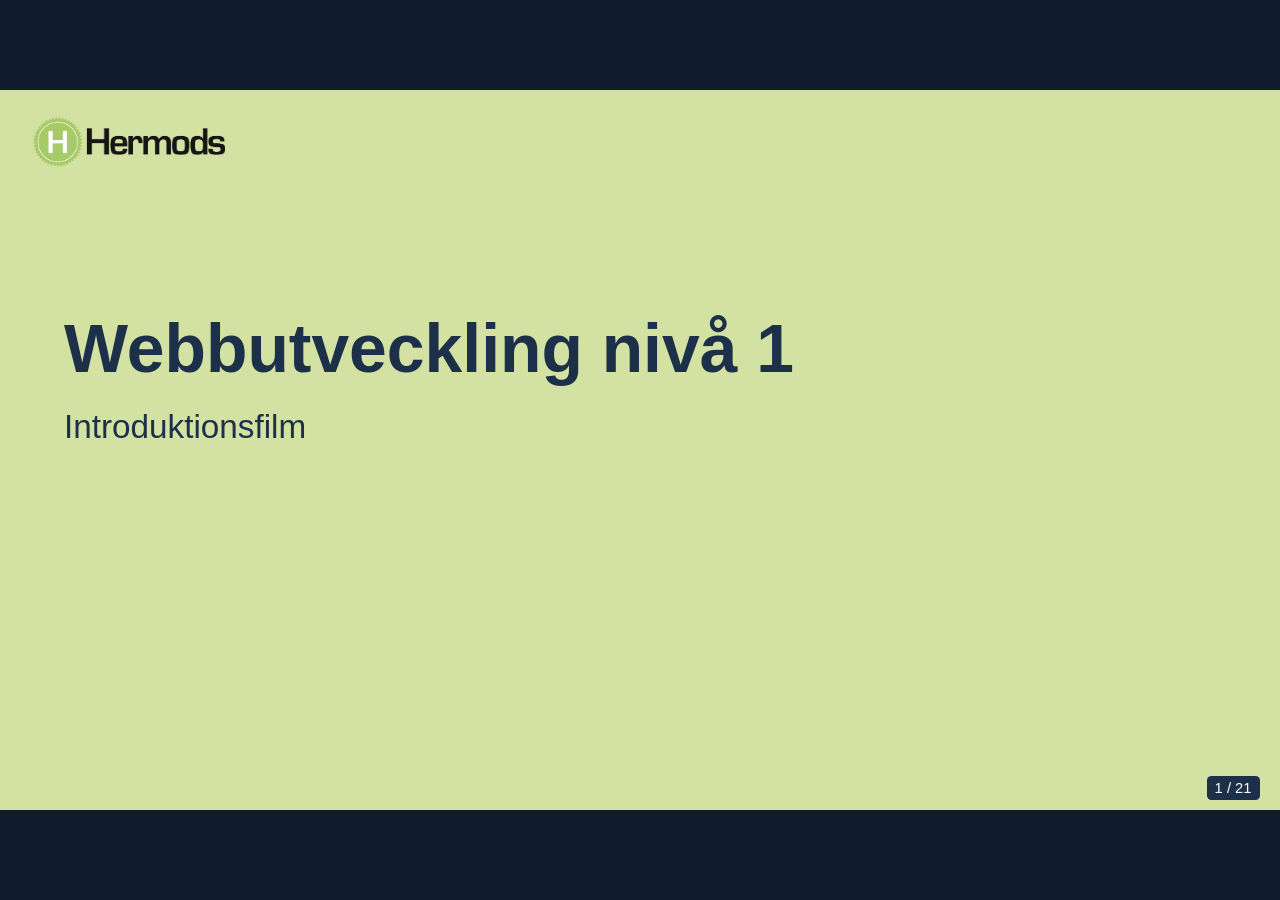
==== webb1/index.html @ abde497b "first commit" ====
<!doctype html>
<html lang="sv">
<head>
  <meta charset="utf-8">
  <meta name="viewport" content="width=device-width, initial-scale=1">
  <title>Webbutveckling nivå 1 – introduktionsfilm</title>
  <link rel="stylesheet" href="presentation.css">
  <script src="presentation.js" defer></script>
</head>
<body>
  <main class="stage" aria-label="Introduktion till Webbutveckling nivå 1">
    <section class="slide cover" aria-labelledby="titel-1">
      <div class="content">
        <img class="logo" src="bilder/hermods.png" alt="Hermods">
        <h1 id="titel-1">Webbutveckling nivå 1</h1>
        <p class="subtitle">Introduktionsfilm</p>
      </div>
      <template class="notes"><p>Välkommen! Har du någon gång undrat hur en webbplats byggs, från första idén till en sida som går att öppna på mobilen? I den här kursen får du bygga egna sidor och se vad som händer när du ändrar koden. Jag visar vad du behöver för att börja, hur arbetet i Omniway är upplagt och var du får hjälp.</p></template>
    </section>
    <section class="slide" aria-labelledby="titel-2" hidden>
      <h2 class="visually-hidden" id="titel-2">Videoinställningar</h2>
      <img class="slide-image" src="bilder/video-settings.png"
        alt="Två exempel från videospelaren. Pilar pekar på CC-knappen för undertexter och reglaget för uppspelningshastighet.">
      <template class="notes"><p>Aktivera undertexterna med CC-knappen. Om du vill ha mer tid att ta in informationen kan du ändra uppspelningshastigheten via hastighetskontrollen. Pausa gärna filmen när du vill hitta samma vy i din egen kurs.</p></template>
    </section>
    <section class="slide" aria-labelledby="titel-3" hidden>
      <div class="content">
        
        <h2 id="titel-3">Ämnesnivåns innehåll och syfte</h2>
        <div class="with-demo"><ul><li>Bygga och formge webbsidor med HTML och CSS</li><li>Göra sidor tillgängliga, responsiva och interaktiva</li><li>Testa och publicera det du bygger</li></ul><div class="demo" aria-hidden="true"><code>&lt;main&gt;<br>&nbsp; &lt;h1&gt;Min webbplats&lt;/h1&gt;<br>&lt;/main&gt;</code><div class="browser-demo">Min webbplats</div></div></div>
      </div>
      <template class="notes"><p>HTML ger sidan struktur, CSS formar layouten och JavaScript kan göra delar av sidan interaktiva. Du får också se hur webben fungerar bakom kulisserna och hur tillgänglighet, säkerhet, lagar och etik påverkar det du bygger. Mot slutet arbetar du med bilder och media och provar hur en webbplats kan publiceras.</p></template>
    </section>
    <section class="slide" aria-labelledby="titel-4" hidden>
      <div class="content">
        
        <h2 id="titel-4">Innehåll</h2>
        <ul class="agenda">
          <li>Din individuella studieplan (ISP)</li>
          <li>Kursbok</li>
          <li>Upplägget i Omniway</li>
          <li>Inlärningsstrategier</li>
          <li>Herman</li>
          <li>Bedömningsmötet</li>
          <li>Betyg och bedömning</li>
          <li>Viktiga kontaktvägar</li>
        </ul>
      </div>
      <template class="notes"><p>Vi börjar med din individuella studieplan, kursboken och hur kursen är upplagd i Omniway. Sedan får du tips på hur du kan lägga upp arbetet och hur Herman kan hjälpa dig. Till sist går vi igenom bedömningsmötena, betyget och vem du kontaktar om du behöver hjälp.</p></template>
    </section>
    <section class="slide isp-slide" aria-labelledby="titel-5" hidden>
      <h2 id="titel-5">Din individuella studieplan (ISP)</h2>
      <img class="isp-menu" src="bilder/isp.png" alt="Omniways gröna menyfält med Studieplan markerad">
      <div class="isp-arrow" aria-hidden="true"></div>
      <template class="notes"><p>Gå till det gröna menyfältet på startsidan i Omniway och öppna din individuella studieplan, förkortad ISP. Svara på frågorna där. Det hjälper din lärare att förstå dina mål och vilket stöd som kan passa dig. Använd sedan tidsplanen i kursen för att se vilka uppgifter och bokningar som närmar sig.</p></template>
    </section>
    <section class="slide" aria-labelledby="titel-6" hidden>
      <div class="content course-book">
        <h2 id="titel-6">Kursbok</h2>
        <div class="book-details">
          <img src="bilder/webb-bok.jpg" alt="Omslaget till kursboken Webbutveckling Nivå 1 från Docendo">
          <div>
            <p><strong>Webbutveckling Nivå 1</strong></p>
            <p>Docendo · ISBN 978-91-7531-184-5</p>
            <p>Fliken Litteratur i Omniway</p>
          </div>
        </div>
      </div>
      <template class="notes"><p>I Webbutveckling nivå 1 utgår vi från kursboken <strong>”Webbutveckling Nivå 1”</strong>, utgiven av Docendo. <em>Om du ännu inte gjort det, är det viktigt att du införskaffar boken så snart som möjligt, eftersom hela kursen och alla våra lektioner bygger på detta material.</em> Öppna fliken Litteratur på din kurssida i Omniway för att hitta bokinformationen. Kontrollera ISBN när du letar efter boken. Enligt kursinformationen finns den hos Docendo, Bokus och Adlibris. Du kan också fråga ditt bibliotek om det har boken att låna ut.</p></template>
    </section>
    <section class="slide" aria-labelledby="titel-7" hidden>
      <div class="content">
        
        <h2 id="titel-7">Verktyg du kommer att använda</h2>
        <div class="cards"><div class="card"><h3>VS Code</h3><p>Skriv och redigera HTML och CSS</p></div><div class="card"><h3>Figma</h3><p>Skissa struktur och layout</p></div><div class="card"><h3>GitHub</h3><p>Spara projekt och publicera</p></div></div><p>Skapa konto på Figma och GitHub. Mer information finns i kursen.</p>
      </div>
      <template class="notes"><p>I Visual Studio Code skriver och redigerar du webbplatsens kod. I webbläsaren kan du sedan öppna sidan och se vad ändringarna gör. Du behöver skapa ett konto på Figma och ett konto på GitHub. I Figma kan du skissa sidans struktur och layout innan du bygger. Med GitHub kan du spara projektets filer och publicera en webbplats via GitHub Pages. Mer information om kontona och hur du använder verktygen finns i kursen.</p></template>
    </section>
    <section class="slide" aria-labelledby="titel-8" hidden>
      <div class="content">
        <h2 id="titel-8">Upplägget i Omniway</h2>
        <ul>
          <li>Introduktionsuppgift</li>
          <li>Lektioner</li>
          <li>Öva-uppgifter (flervalsfrågor)</li>
          <li>Lärarbedömda uppgifter</li>
          <li>Bedömningsmöten</li>
        </ul>
      </div>
      <template class="notes"><p>I Omniway börjar du med introduktionsuppgiften och arbetar sedan vidare med lektionerna. Du får träna med flervalsfrågor och lämnar in uppgifter som läraren bedömer. Under kursen bokar du också två individuella bedömningsmöten.</p></template>
    </section>
    <section class="slide" aria-labelledby="titel-9" hidden>
      <div class="content">
        
        <h2 id="titel-9">Kursens fyra moduler</h2>
        <div class="cards"><div class="card"><h3>1. Webbens grunder</h3><p>HTML, CSS och tillgänglighet</p></div><div class="card"><h3>2. Layout med CSS</h3><p>Flexbox och grid</p></div><div class="card"><h3>3. Design och testning</h3><p>Mobilanpassning och JavaScript</p></div><div class="card"><h3>4. Media och publicering</h3><p>Bilder, media och GitHub Pages</p></div></div>
      </div>
      <template class="notes"><p>Kursen har fyra moduler. Du börjar med hur webben fungerar och hur du skriver HTML och CSS. Sedan arbetar du med layout i flexbox och grid. Därefter kommer mobilanpassning, design, testning och enkel JavaScript. Till sist arbetar du med media och publicering. Gå via tidsplanen i Omniway och följ den ordning och de datum du ser där.</p></template>
    </section>
    <section class="slide" aria-labelledby="titel-10" hidden>
      <div class="content">
        
        <h2 id="titel-10">Introduktionsuppgiften</h2>
        <div class="with-demo">
          <ul>
            <li>Berätta om dina förkunskaper och mål</li>
            <li>Beskriv hur du planerar att studera</li>
            <li>Kontrollera sista inlämningsdatum i Omniway</li>
          </ul>
          <figure class="assignment-image">
            <img src="bilder/introduktionsuppgiften.jpg" width="800" height="533"
              alt="En studerande planerar sina studier bredvid en dator som visar en webbsida och kod.">
            <figcaption>AI-genererad bild</figcaption>
          </figure>
        </div>
      </div>
      <template class="notes"><p>I den första uppgiften får du berätta lite om dig själv, varför du läser kursen och hur du tänker lägga upp studierna. Skriv gärna vad du redan kan och vad du vill få hjälp med. Då kan läraren lättare stötta dig från början. Öppna introduktionsuppgiften i din kurs och kontrollera när den ska lämnas in.</p></template>
    </section>
    <section class="slide" aria-labelledby="titel-11" hidden>
      <div class="content">
        <h2 id="titel-11">Så arbetar du i en lektion</h2>
        <div class="lesson-example">
          <ul class="lesson-outline">
            <li>Syfte</li>
            <li>Mål för lektionen</li>
            <li>Planering och strategi</li>
            <li>Centrala begrepp</li>
            <li>Reflektionsfrågor inför lektionen</li>
            <li>Lektionens huvudinnehåll</li>
            <li>Läsning och övningar i läroboken</li>
            <li>Sammanfattning</li>
            <li>Avslutande reflektion</li>
          </ul>
          <img src="bilder/lektion.png" width="820" height="364"
            alt="Exempel från Omniway. Lektion 4, Skapa webbsidor i HTML, med avsnittet Syfte.">
        </div>
      </div>
      <template class="notes"><p>Börja med att läsa syftet och målen så att du vet vad du ska lära dig. Använd planeringen och reflektionsfrågorna för att förbereda dig. Gå igenom de centrala begreppen och arbeta sedan med lektionens huvudinnehåll. Följ läsanvisningarna och gör övningarna i läroboken. Avsluta med att läsa sammanfattningen och fundera på vad du har lärt dig och vad du behöver öva mer på.</p></template>
    </section>
    <section class="slide" aria-labelledby="titel-12" hidden>
      <div class="content">
        
        <h2 id="titel-12">Öva-uppgifter</h2>
        <ul class="practice-points">
          <li>Automaträttade frågor i Omniway</li>
          <li>Se vad du behöver repetera</li>
        </ul>
        <img class="practice-image" src="bilder/ova.png" width="1207" height="396"
          alt="Skärmbild från en öva-uppgift i Omniway">
      </div>
      <template class="notes"><p>I slutet av modulerna finns automaträttade öva-uppgifter. Använd dem för att se vad du redan kan och vilka delar du behöver gå tillbaka till. Om en fråga känns svår, leta upp begreppet i lektionen och prova igen när du har repeterat. Kontrollera deadline i tidsplanen.</p></template>
    </section>
    <section class="slide" aria-labelledby="titel-13" hidden>
      <div class="content">
        
        <h2 id="titel-13">Lärarbedömda uppgifter</h2>
        <div class="with-demo">
          <ul>
            <li>Lämna in i Omniway</li>
            <li>Textbaserat arbete som PDF</li>
            <li>Webbprojektets filer samlade i ZIP</li>
          </ul>
          <figure class="assignment-image">
            <img src="bilder/lararbedomda-uppgifter.jpg" width="800" height="533"
              alt="En lärare granskar en webbsida och antecknar återkoppling.">
            <figcaption>AI-genererad bild</figcaption>
          </figure>
        </div>
      </div>
      <template class="notes"><p>Varje modul har en lärarbedömd uppgift. Följ instruktionerna i uppgiften och kontrollera att rätt fil har laddats upp. Gör textbaserade uppgifter till PDF så att text, bilder och formatering visas korrekt. Om du lämnar in ett webbprojekt samlar du HTML, CSS, skript och bilder i en mapp och packar den som ZIP. Använd lärarens återkoppling när du arbetar vidare.</p></template>
    </section>
    <section class="slide" aria-labelledby="titel-14" hidden>
      <div class="content">
        
        <h2 id="titel-14">Inlärningsstrategier</h2>
        <div class="cards"><div class="card"><h3>Ändra</h3><p>En sak i taget</p></div><div class="card"><h3>Testa</h3><p>Ladda om sidan</p></div><div class="card"><h3>Förklara</h3><p>Vad blev annorlunda?</p></div></div>
      </div>
      <template class="notes"><p>Försök göra en liten ändring i taget. Spara, ladda om i webbläsaren och fundera på varför resultatet blev som det blev. När du kan förklara ändringen för dig själv är det lättare att använda samma idé senare. Om du kör fast, skriv ned vad du testat och ta med det till handledningen. Följ bokövningarna i ordning så får du återanvända det du redan lärt dig.</p></template>
    </section>
    <section class="slide" aria-labelledby="titel-15" hidden>
      <div class="content memory-curve">
        <h2 id="titel-15">Inlärningsstrategier – Ebbinghaus glömskekurva</h2>
        <img src="bilder/glomskekurva-hermods.png" width="1200" height="530"
          alt="Glömskekurvan visar hur minnet avtar över tid och hur återkommande repetition hjälper oss att minnas längre.">
      </div>
      <template class="notes"><p>Kurvan illustrerar hur minnet av det du just lärt dig avtar med tiden. Stjärnorna markerar exempel på tillfällen då du kan repetera. Prova att förklara med egna ord vad en CSS-klass gör efter tio minuter, nästa dag och igen efter en vecka. Återkom gärna efter en månad. Diagrammet sträcker sig till sex månader för att visa tanken med att komma tillbaka till kunskapen över längre tid.</p></template>
    </section>
    <section class="slide" aria-labelledby="titel-16" hidden>
      <div class="content">
        
        <h2 id="titel-16">Herman och AI-stöd</h2>
        <img class="herman-image" src="bilder/herman.png" width="795" height="403"
          alt="Skärmbild av avsnittet om Herman i kursens introduktion">
      </div>
      <template class="notes"><p>Du hittar länken till Herman i början av kursen under Ta hjälp av Herman. Där finns en film om hur du loggar in eller skapar ett konto. Herman kan hjälpa dig att förstå instruktioner och begrepp och tänka källkritiskt. Du kan också be AI om återkoppling på kod du själv skrivit. Testa förslagen, jämför med kursmaterialet och se till att du kan förklara det du lämnar in.</p></template>
    </section>
    <section class="slide" aria-labelledby="titel-17" hidden>
      <div class="content">
        
        <h2 id="titel-17">Bedömningsmöte 1</h2>
        <div class="with-demo">
          <ul><li>Boka själv enligt din tidsplan</li><li>Ungefär i mitten av kursen</li><li>Använd återkopplingen i nästa uppgift</li></ul>
          <figure class="assignment-image">
            <img src="bilder/bedomningsmote-1.jpg" width="800" height="533" alt="En elev lyssnar på läraren i ett videosamtal med en tydlig webbkamera ovanpå skärmen.">
            <figcaption>AI-genererad bild</figcaption>
          </figure>
        </div>
      </div>
      <template class="notes"><p>Det första individuella bedömningsmötet ligger ungefär mitt i kursen. Läs lektionen Bedömningsmöten – bokning, regler och genomförande i början av modul 1 och boka en tid före deadline i din tidsplan. Logga in några minuter före mötet och välj Anslut när knappen visas. Testa kamera och mikrofon i förväg. Mötet ger dig återkoppling som hjälper dig att arbeta vidare inför kursens slut.</p></template>
    </section>
    <section class="slide" aria-labelledby="titel-18" hidden>
      <div class="content">
        
        <h2 id="titel-18">Bedömningsmöte 2</h2>
        <div class="with-demo">
          <ul><li>Boka en tid i slutet av kursen</li><li>Lämna in lärarbedömda uppgifter före mötet</li><li>Repetera och öva på att förklara din kod</li></ul>
          <figure class="assignment-image">
            <img src="bilder/bedomningsmote-2.jpg" width="800" height="533" alt="Samma elev förklarar sitt arbete för läraren i ett videosamtal. Webbkameran syns ovanpå skärmen.">
            <figcaption>AI-genererad bild</figcaption>
          </figure>
        </div>
      </div>
      <template class="notes"><p>Du bokar själv det andra individuella mötet enligt din tidsplan. Se till att de lärarbedömda uppgifterna är inlämnade före mötet. Förbered dig genom att gå igenom uppgifter, lektionsanteckningar och återkoppling. Öva på att med egna ord förklara hur du har gjort och varför. Vid mötet får du visa dina kunskaper och svara på frågor om kursens innehåll.</p></template>
    </section>
    <section class="slide" aria-labelledby="titel-19" hidden>
      <div class="content">
        
        <h2 id="titel-19">Betyg och bedömning</h2>
        <div class="with-demo">
          <ul>
            <li>Dina kunskaper bedöms sammantaget</li>
            <li>Det sista bedömningsmötet väger särskilt tungt</li>
            <li>Betygsmotivering och ämnesmatris finns i Omniway</li>
          </ul>
          <figure class="assignment-image">
            <img src="bilder/betyg-och-bedomning.jpg" width="900" height="600"
              alt="Eleven tittar på Betyg och bedömning i en illustrerad Omniway-vy.">
            <figcaption>AI-genererad bild</figcaption>
          </figure>
        </div>
      </div>
      <template class="notes"><p>Läraren gör en sammantagen bedömning av de kunskaper du visar i kursen. Det sista bedömningsmötet är särskilt viktigt eftersom du då har haft hela kursen på dig att utvecklas. När de obligatoriska momenten är klara hittar du information om ditt betyg under Betygsmotivering och ämnesmatris i kursen.</p></template>
    </section>
    <section class="slide" aria-labelledby="titel-20" hidden>
      <div class="content">
        
        <h2 id="titel-20">Viktiga kontaktvägar</h2>
        <img class="contact-image" src="bilder/hjalp.png" width="1303" height="99"
          alt="Omniways gröna menyfält med alternativet Hjälpcenter.">
        <div class="cards contact-cards">
          <div class="card">
            <h3>Din lärare</h3>
            <ul>
              <li>Hjälp att förstå innehållet på din ämnesnivå</li>
              <li>Frågor om bedömningar och betygssättning</li>
              <li>Du kan boka in handledningspass</li>
            </ul>
          </div>
          <div class="card">
            <h3>Hjälpcenter i Omniway</h3>
            <p>Intyg, studievägledning och annat stöd</p>
            <h3 class="service-heading">Kontakta Hermods Studerandeservice</h3>
            <ul>
              <li>Om du behöver hjälp med att boka bedömningsmöten</li>
              <li>Om det saknas bokningsbara tider</li>
              <li>Om du missat bedömningsmötet</li>
              <li>Om du är försenad eller önskar ändra studietiden</li>
              <li>Om du missat deadline</li>
              <li>Om du vill sluta en kurs</li>
            </ul>
          </div>
        </div>
      </div>
      <template class="notes"><p>Din lärare kan hjälpa dig att förstå innehållet på din ämnesnivå och svara på frågor om uppgifter, bedömningar och betygssättning. Du kan boka in handledningspass. Vid frågor om exempelvis förlängning, studieintyg och studievägledning hittar du kontaktuppgifter i Hjälpcenter i det gröna menyfältet i Omniway. Där hittar du också kontaktvägar om du behöver specialpedagogiskt stöd. Kontakta Hermods Studerandeservice om du behöver hjälp att boka ett bedömningsmöte, om det saknas bokningsbara tider eller om du har missat mötet. Kontakta dem också om du är försenad, vill ändra studietiden, har missat en deadline eller vill sluta en kurs.</p></template>
    </section>
    <section class="slide cover" aria-labelledby="titel-21" hidden>
      <div class="content">
        <img class="logo" src="bilder/hermods.png" alt="Hermods">
        <h2 id="titel-21">Lycka till med webbutvecklingen!</h2>
        <ul><li>Öppna kursen i Omniway</li><li>Se över din studieplan och gör introduktionsuppgiften</li></ul>
      </div>
      <template class="notes"><p>Börja med studierna i Omniway, kontrollera att du har rätt lärobok och öppna introduktionsuppgiften. När du kodar, ta en liten ändring i taget och se vad som händer i webbläsaren. Hör av dig om du fastnar. Lycka till, jag ser fram emot att se vad du bygger!</p></template>
    </section>
    <div class="camera-guide" hidden aria-hidden="true"></div>
    <div class="caption-guide" hidden aria-hidden="true"></div>
    <button type="button" class="slide-position" id="position" aria-label="Välj bild, 1 av 21"
      aria-expanded="false" aria-controls="slide-picker">1 / 21</button>
    <nav id="slide-picker" class="slide-picker" aria-label="Välj bild" hidden></nav>
  </main>
  <nav class="controls" aria-label="Presentationskontroller">
    <button type="button" id="prev" aria-label="Föregående bild">←</button>
    <button type="button" id="next" aria-label="Nästa bild">→</button>
    <button type="button" id="notes">Talarstöd</button>
    <button type="button" id="guides" aria-pressed="false">OBS-guider</button>
    <button type="button" id="fullscreen">Helskärm</button>
  </nav>
</body>
</html>
---- webb1/presentation.css ----
:root {
  color-scheme: dark;
  font-family: "Century Gothic", "Trebuchet MS", sans-serif;
  --navy: #1d304a;
  --green: #d3e2a2;
  --white: #fff;
}
* { box-sizing: border-box; }
[hidden] { display: none !important; }
body {
  margin: 0;
  min-height: 100dvh;
  display: grid;
  place-items: center;
  background: #101c2b;
}
.stage {
  position: relative;
  width: min(100vw, 177.7778dvh);
  aspect-ratio: 16 / 9;
  container-type: inline-size;
  overflow: hidden;
}
.slide {
  position: absolute;
  inset: 0;
  background: var(--navy);
  color: var(--white);
}
.slide.cover {
  background: var(--green);
  color: var(--navy);
}
.content {
  position: absolute;
  inset: 0 20% 25% 0;
  padding: 4.6cqw 2.5cqw 1.3cqw 5cqw;
  display: flex;
  flex-direction: column;
  justify-content: flex-start;
  gap: 1.5cqw;
}
.cover .content { justify-content: center; }
.logo {
  position: absolute;
  top: 2.1cqw;
  left: 2.6cqw;
  width: 15cqw;
  height: auto;
}
h1, h2, h3, p, figure, ul { margin: 0; }
h1 { font-size: 5.3cqw; line-height: 1.08; }
h2 { font-size: 4cqw; line-height: 1.12; }
p, li { font-size: 2.1cqw; line-height: 1.4; }
.subtitle { font-size: 2.6cqw; }
ul { padding-inline-start: 2.6cqw; }
li + li { margin-top: .7cqw; }
.agenda {
  display: grid;
  grid-auto-flow: column;
  grid-template-rows: repeat(4, auto);
  grid-template-columns: 1.15fr 1fr;
  gap: .8cqw 3.5cqw;
}
.agenda li { margin: 0; }
.lesson-example {
  display: grid;
  grid-template-columns: 1fr 1.2fr;
  gap: 2cqw;
  align-items: start;
}
.lesson-outline li {
  font-size: 1.7cqw;
  line-height: 1.3;
}
.lesson-outline li + li { margin-top: .28cqw; }
.lesson-example img {
  display: block;
  width: 100%;
  height: auto;
}

li::marker { color: var(--green); }
.cover li::marker { color: var(--navy); }
.cards, .with-demo {
  display: grid;
  gap: 1.4cqw;
  align-items: start;
}
.cards { grid-template-columns: repeat(auto-fit, minmax(17cqw, 1fr)); }
.card, .demo {
  padding: 1.25cqw 1.5cqw;
  background: #ffffff0d;
  border: 1px solid #ffffff36;
  border-radius: .65cqw;
}
.card h3 { font-size: 1.95cqw; margin-bottom: .5cqw; color: var(--green); }
.card p { font-size: 1.65cqw; }
.course-book h2 {
  font-size: 3.5cqw;
  font-weight: 400;
}
.book-details {
  display: flex;
  align-items: center;
  gap: 3cqw;
}
.book-details img {
  display: block;
  height: 27cqw;
  width: auto;
}
.book-details p + p { margin-top: .5cqw; }
.slide-image {
  display: block;
  width: 86%;
  height: auto;
  clip-path: inset(0 1px 1px 1px);
}
.visually-hidden {
  position: absolute;
  width: 1px;
  height: 1px;
  margin: -1px;
  overflow: hidden;
  clip-path: inset(50%);
  white-space: nowrap;
}
.slide-position {
  position: absolute;
  right: 1.6cqw;
  bottom: .8cqw;
  z-index: 2;
  padding: .25em .55em;
  border-radius: .3em;
  background: var(--navy);
  color: var(--white);
  font-size: max(12px, 1.15cqw);
  font-variant-numeric: tabular-nums;
  border: 0;
}
.slide-picker {
  position: absolute;
  right: 1.6cqw;
  bottom: calc(.8cqw + max(12px, 1.15cqw) * 1.8 + .3rem);
  z-index: 3;
  width: min(22rem, 94%);
  max-height: 75%;
  overflow-y: auto;
  overscroll-behavior: contain;
  padding: .3rem;
  border: 1px solid #ffffff55;
  border-radius: .4rem;
  background: var(--navy);
}
.slide-picker button {
  display: block;
  width: 100%;
  text-align: left;
  border: 0;
}
.slide-picker button:is(:hover, :focus-visible, [aria-current="true"]) {
  background: var(--green);
  color: var(--navy);
}
.with-demo { grid-template-columns: 1.35fr 1fr; }
.assignment-image img, .practice-image {
  display: block;
  width: 100%;
  height: auto;
}
.practice-points {
  display: flex;
  gap: 3.6cqw;
}
.practice-points li { margin: 0; }
.assignment-image figcaption {
  margin-top: .45cqw;
  font-size: 1.1cqw;
}
.demo code { display: block; font-size: 1.24cqw; color: var(--green); }
.browser-demo {
  color: var(--navy);
  background: var(--green);
  border-radius: .3cqw;
  padding: .65cqw;
  margin-top: .85cqw;
  font-size: 1.6cqw;
}
.camera-guide, .caption-guide {
  position: absolute;
  z-index: 1;
  pointer-events: none;
}
.camera-guide {
  width: 15cqw;
  aspect-ratio: 1;
  top: 2.2cqw;
  right: 2.8cqw;
  border: 2px dashed #e97132;
  border-radius: 50%;
}
.caption-guide {
  inset: 75% 0 0;
  border-top: 2px dashed #e97132;
  background: #e9713222;
}
.controls {
  position: fixed;
  bottom: 0;
  left: 50%;
  transform: translate(-50%, calc(100% - 5px));
  display: flex;
  align-items: center;
  gap: .45rem;
  padding: .5rem;
  white-space: nowrap;
  border-radius: .45rem .45rem 0 0;
  background: #101c2b;
}
.controls:hover, .controls:focus-within { transform: translateX(-50%); }
body.recording .controls { display: none; }
button {
  font: inherit;
  color: var(--white);
  background: var(--navy);
  border: 1px solid #ffffff55;
  border-radius: .3rem;
  padding: .35rem .55rem;
  cursor: pointer;
}
button:disabled { opacity: .5; cursor: default; }

.isp-slide h2 {
  position: absolute;
  top: 5cqw;
  left: 5.6cqw;
  font-size: 3.5cqw;
  font-weight: 400;
}
.isp-menu {
  position: absolute;
  top: 35.1%;
  left: 5.5%;
  width: 94.5%;
  height: auto;
}
.isp-arrow {
  position: absolute;
  top: 42.7%;
  left: 70%;
  width: 3.25cqw;
  height: 11.7cqw;
  background: #f00;
  clip-path: polygon(50% 0, 100% 23%, 70% 23%, 70% 100%, 30% 100%, 30% 23%, 0 23%);
  transform: rotate(29deg);
}

.memory-curve h2 { font-size: 3.15cqw; }
.memory-curve img { width: 70cqw; }
.memory-curve img, .herman-image {
  display: block;
  height: auto;
}
.herman-image { width: 59cqw; }

.contact-image {
  display: block;
  width: 100%;
  height: auto;
}
.contact-cards li {
  font-size: 1.65cqw;
  line-height: 1.4;
}
.contact-cards ul { padding-inline-start: 1.6cqw; }

.contact-cards {
  grid-template-columns: 1fr 1.4fr;
}
.contact-cards .service-heading { margin-top: .85cqw; }
.contact-cards li + li { margin-top: .2cqw; }
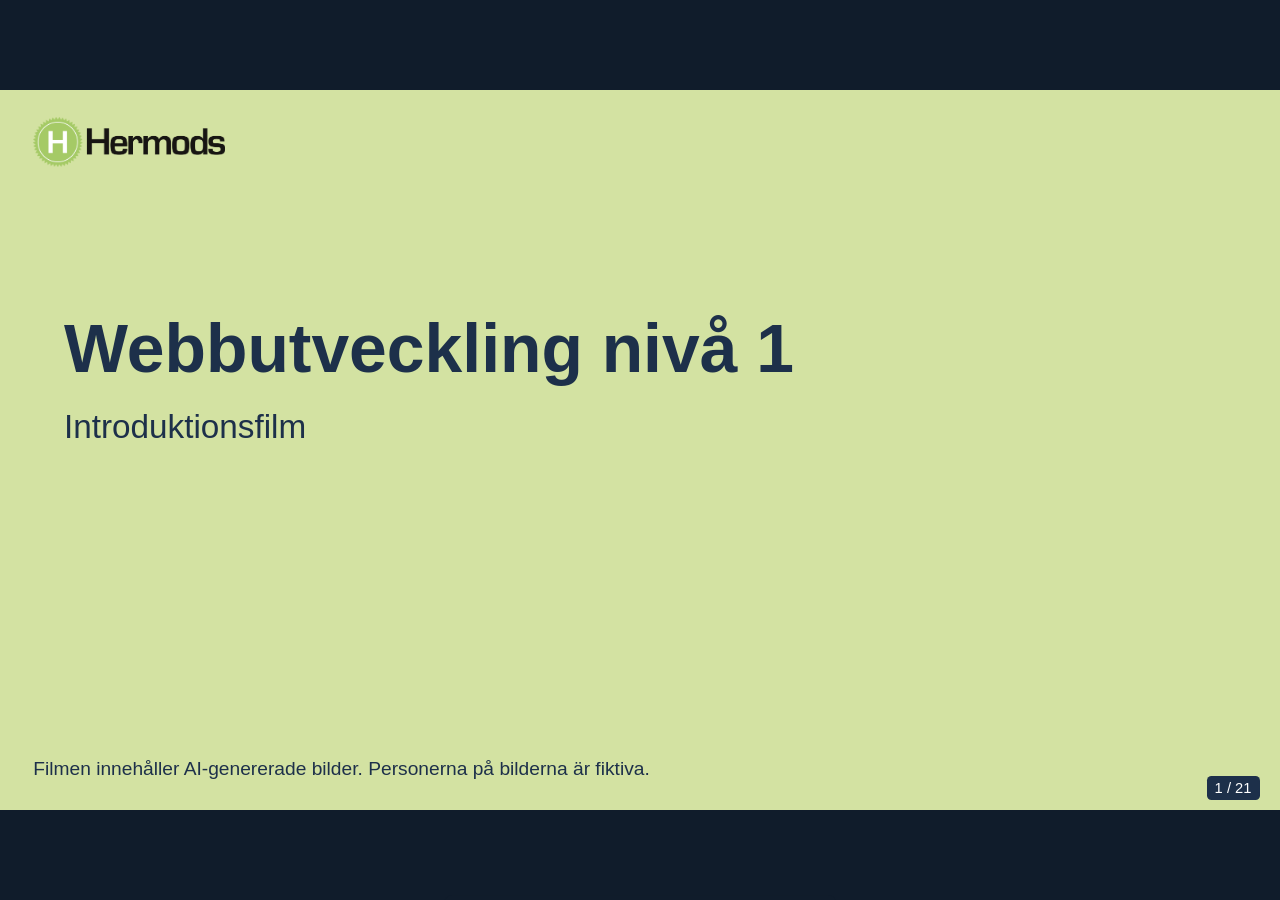
==== commit 32d57267: "Lägg till AI-information och bildkrediter" ====
--- a/webb1/index.html
+++ b/webb1/index.html
@@ -15,6 +15,7 @@
         <h1 id="titel-1">Webbutveckling nivå 1</h1>
         <p class="subtitle">Introduktionsfilm</p>
       </div>
+      <p class="ai-disclosure">Filmen innehåller AI-genererade bilder. Personerna på bilderna är fiktiva.</p>
       <template class="notes"><p>Välkommen! Har du någon gång undrat hur en webbplats byggs, från första idén till en sida som går att öppna på mobilen? I den här kursen får du bygga egna sidor och se vad som händer när du ändrar koden. Jag visar vad du behöver för att börja, hur arbetet i Omniway är upplagt och var du får hjälp.</p></template>
     </section>
     <section class="slide" aria-labelledby="titel-2" hidden>
@@ -110,7 +111,7 @@
           <figure class="assignment-image">
             <img src="bilder/introduktionsuppgiften.jpg" width="800" height="533"
               alt="En studerande planerar sina studier bredvid en dator som visar en webbsida och kod.">
-            <figcaption>AI-genererad bild</figcaption>
+            <figcaption>AI-genererad bild, ChatGPT, 2026</figcaption>
           </figure>
         </div>
       </div>
@@ -163,7 +164,7 @@
           <figure class="assignment-image">
             <img src="bilder/lararbedomda-uppgifter.jpg" width="800" height="533"
               alt="En lärare granskar en webbsida och antecknar återkoppling.">
-            <figcaption>AI-genererad bild</figcaption>
+            <figcaption>AI-genererad bild, ChatGPT, 2026</figcaption>
           </figure>
         </div>
       </div>
@@ -202,7 +203,7 @@
           <ul><li>Boka själv enligt din tidsplan</li><li>Ungefär i mitten av kursen</li><li>Använd återkopplingen i nästa uppgift</li></ul>
           <figure class="assignment-image">
             <img src="bilder/bedomningsmote-1.jpg" width="800" height="533" alt="En elev lyssnar på läraren i ett videosamtal med en tydlig webbkamera ovanpå skärmen.">
-            <figcaption>AI-genererad bild</figcaption>
+            <figcaption>AI-genererad bild, ChatGPT, 2026</figcaption>
           </figure>
         </div>
       </div>
@@ -216,7 +217,7 @@
           <ul><li>Boka en tid i slutet av kursen</li><li>Lämna in lärarbedömda uppgifter före mötet</li><li>Repetera och öva på att förklara din kod</li></ul>
           <figure class="assignment-image">
             <img src="bilder/bedomningsmote-2.jpg" width="800" height="533" alt="Samma elev förklarar sitt arbete för läraren i ett videosamtal. Webbkameran syns ovanpå skärmen.">
-            <figcaption>AI-genererad bild</figcaption>
+            <figcaption>AI-genererad bild, ChatGPT, 2026</figcaption>
           </figure>
         </div>
       </div>
@@ -235,7 +236,7 @@
           <figure class="assignment-image">
             <img src="bilder/betyg-och-bedomning.jpg" width="900" height="600"
               alt="Eleven tittar på Betyg och bedömning i en illustrerad Omniway-vy.">
-            <figcaption>AI-genererad bild</figcaption>
+            <figcaption>AI-genererad bild, ChatGPT, 2026</figcaption>
           </figure>
         </div>
       </div>
--- a/webb1/presentation.css
+++ b/webb1/presentation.css
@@ -53,6 +53,12 @@
 h2 { font-size: 4cqw; line-height: 1.12; }
 p, li { font-size: 2.1cqw; line-height: 1.4; }
 .subtitle { font-size: 2.6cqw; }
+.ai-disclosure {
+  position: absolute;
+  inset-inline: 2.6cqw;
+  bottom: 2.1cqw;
+  font-size: 1.5cqw;
+}
 ul { padding-inline-start: 2.6cqw; }
 li + li { margin-top: .7cqw; }
 .agenda {
